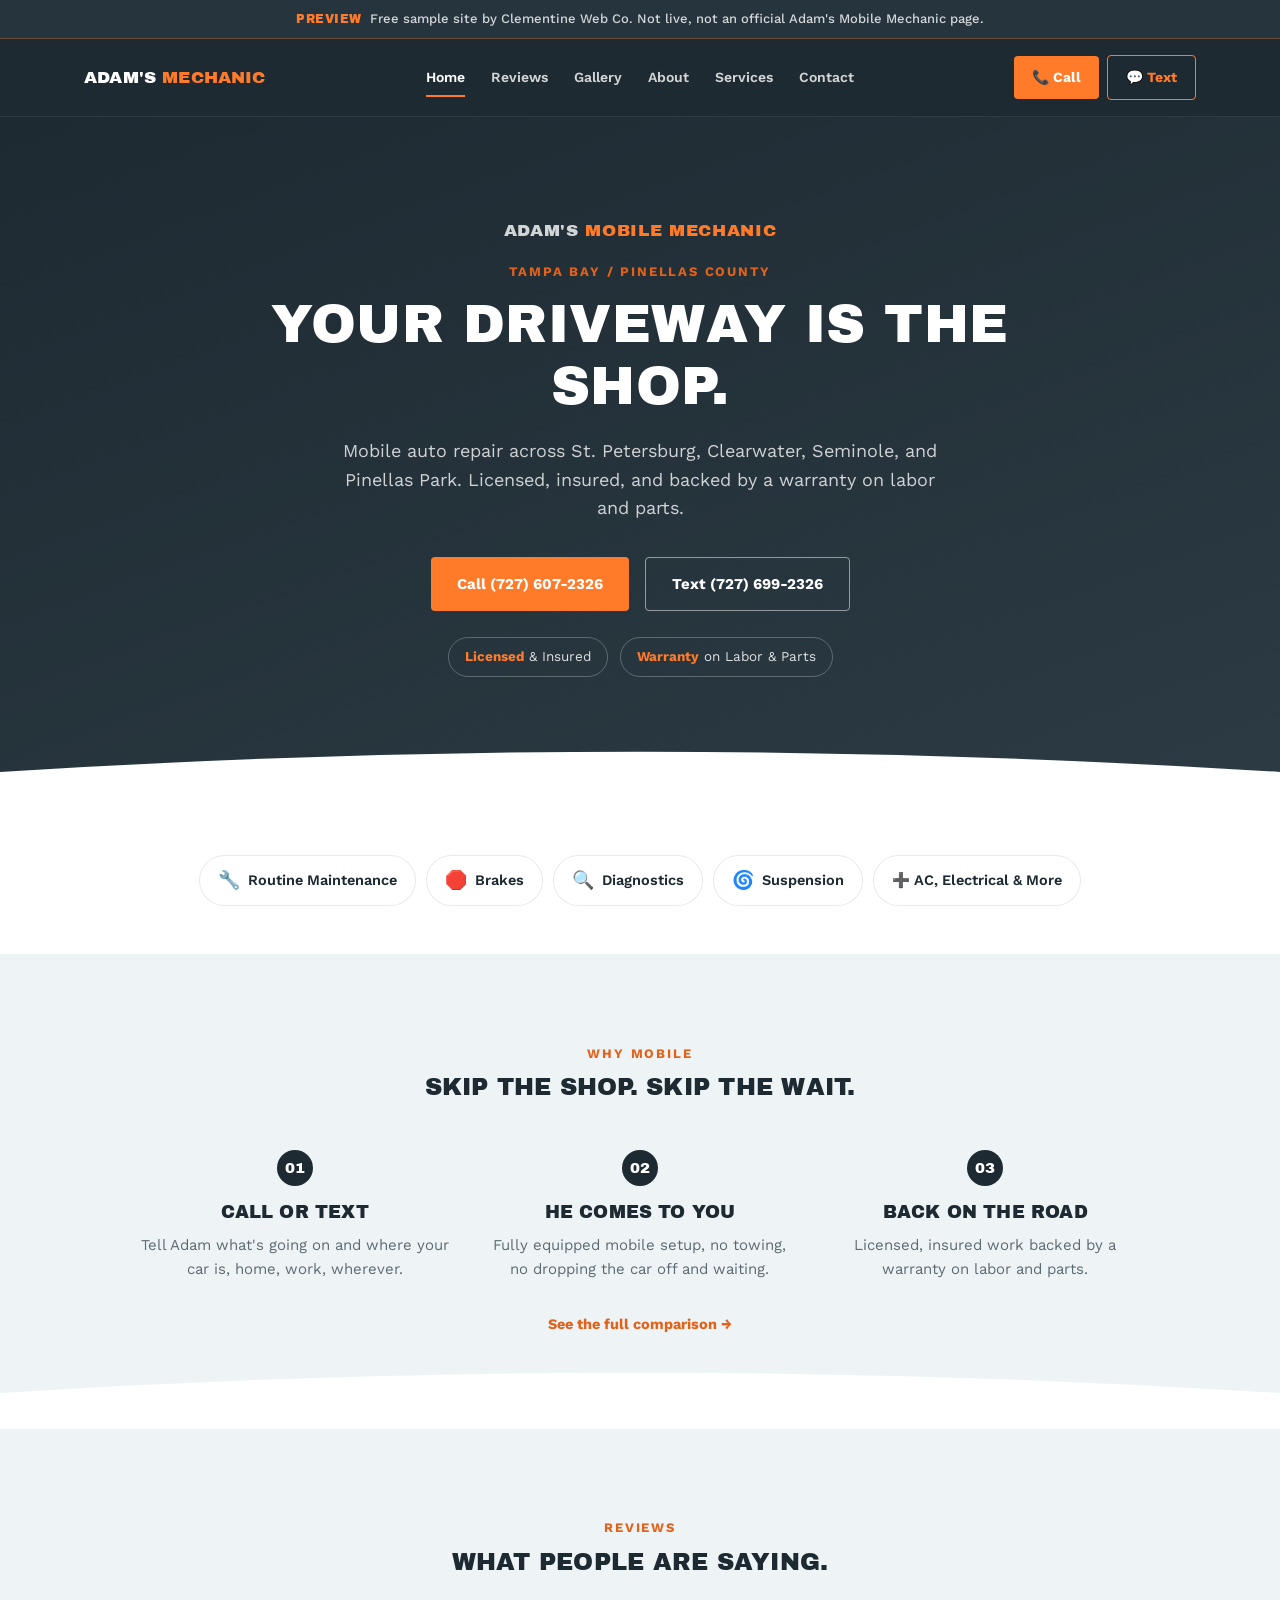
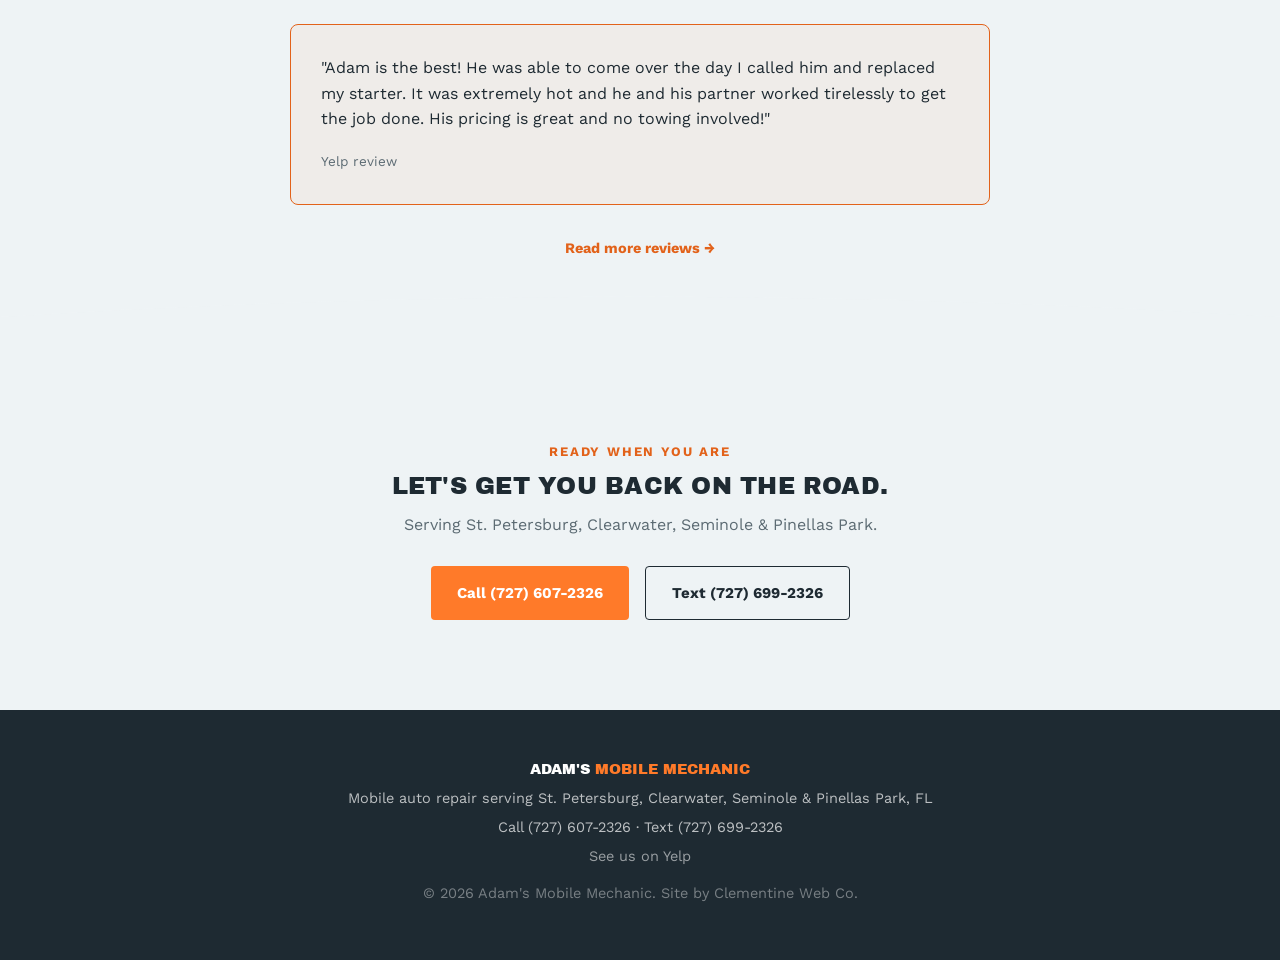
==== index.html @ 5c79a53b "Initial mockup: Adam's Mobile Mechanic Co-Authored-By: Claude Sonnet 5 <noreply@anthropic.com>" ====
<!DOCTYPE html>
<html lang="en">
<head>
  <meta charset="UTF-8">
  <meta name="viewport" content="width=device-width, initial-scale=1.0">
  <title>Adam's Mobile Mechanic | St. Petersburg, FL</title>
  <meta name="description" content="Mobile auto repair that comes to you across St. Petersburg, Clearwater, Seminole, and Pinellas Park. Licensed, insured, and backed by a warranty on labor and parts.">

  <link rel="icon" href="favicon.ico" sizes="any">
  <link rel="icon" href="images/favicon-32.png" type="image/png" sizes="32x32">
  <link rel="icon" href="images/favicon-16.png" type="image/png" sizes="16x16">
  <link rel="apple-touch-icon" href="images/apple-touch-icon.png">

  <meta property="og:type" content="website">
  <meta property="og:url" content="https://dljackson97.github.io/adams-mobile-mechanic/">
  <meta property="og:title" content="Adam's Mobile Mechanic | St. Petersburg, FL">
  <meta property="og:description" content="Mobile auto repair that comes to you across St. Petersburg, Clearwater, Seminole, and Pinellas Park. Licensed, insured, and backed by a warranty on labor and parts.">
  <meta property="og:image" content="https://dljackson97.github.io/adams-mobile-mechanic/images/og-share.jpg">
  <meta property="og:image:width" content="1200">
  <meta property="og:image:height" content="630">
  <meta name="twitter:card" content="summary_large_image">
  <meta name="twitter:title" content="Adam's Mobile Mechanic | St. Petersburg, FL">
  <meta name="twitter:description" content="Mobile auto repair that comes to you across St. Petersburg, Clearwater, Seminole, and Pinellas Park. Licensed, insured, and backed by a warranty on labor and parts.">
  <meta name="twitter:image" content="https://dljackson97.github.io/adams-mobile-mechanic/images/og-share.jpg">
  <link rel="preconnect" href="https://fonts.googleapis.com">
  <link rel="preconnect" href="https://fonts.gstatic.com" crossorigin>
  <link href="https://fonts.googleapis.com/css2?family=Archivo+Black&family=Work+Sans:wght@400;500;600;700&display=swap" rel="stylesheet">
  <link rel="stylesheet" href="styles.css">
</head>
<body>

  <div class="preview-banner"><strong>Preview</strong>Free sample site by Clementine Web Co. Not live, not an official Adam's Mobile Mechanic page.</div>
  <header class="nav">
    <div class="nav__inner">
      <a href="index.html" class="nav__logo">ADAM'S <span>MECHANIC</span></a>
      <nav class="nav__links" id="navLinks">
        <a href="index.html">Home</a>
        <a href="reviews.html">Reviews</a>
        <a href="gallery.html">Gallery</a>
        <a href="about.html">About</a>
        <a href="services.html">Services</a>
        <a href="contact.html">Contact</a>
      </nav>
      <div class="nav__ctas">
        <a href="tel:7276072326" class="btn btn--nav">📞 Call</a>
        <a href="sms:7276992326" class="btn btn--nav" style="background:transparent;border:1.5px solid var(--orange);color:var(--orange);">💬 Text</a>
      </div>
      <button class="nav__toggle" id="navToggle" aria-label="Toggle menu" aria-expanded="false">☰</button>
    </div>
  </header>

  <main>

    <!-- HERO -->
    <section class="hero">
      <div class="bolts" aria-hidden="true">
        <span class="bolt" style="left:6%; width:28px; height:28px; animation-duration:14s; animation-delay:0s; --drift:18px;"></span>
        <span class="bolt bolt--small" style="left:16%; width:10px; height:10px; animation-duration:10s; animation-delay:2.5s; --drift:-12px;"></span>
        <span class="bolt bolt--spark" style="left:27%; width:42px; height:42px; animation-duration:18s; animation-delay:1s; --drift:24px;"></span>
        <span class="bolt bolt--small" style="left:41%; width:8px; height:8px; animation-duration:9s; animation-delay:4s; --drift:-8px;"></span>
        <span class="bolt" style="left:58%; width:34px; height:34px; animation-duration:16s; animation-delay:0.5s; --drift:-20px;"></span>
        <span class="bolt bolt--small" style="left:70%; width:12px; height:12px; animation-duration:11s; animation-delay:3s; --drift:14px;"></span>
        <span class="bolt bolt--spark" style="left:82%; width:48px; height:48px; animation-duration:19s; animation-delay:2s; --drift:-28px;"></span>
        <span class="bolt bolt--small" style="left:91%; width:9px; height:9px; animation-duration:8.5s; animation-delay:5s; --drift:10px;"></span>
      </div>
      <div class="hero__inner">
        <p class="hero__brand">ADAM'S <span>MOBILE MECHANIC</span></p>
        <p class="eyebrow">Tampa Bay / Pinellas County</p>
        <h1>Your driveway is the shop.</h1>
        <p class="hero__sub">Mobile auto repair across St. Petersburg, Clearwater, Seminole, and Pinellas Park. Licensed, insured, and backed by a warranty on labor and parts.</p>
        <div class="hero__actions">
          <a href="tel:7276072326" class="btn btn--primary">Call (727) 607-2326</a>
          <a href="sms:7276992326" class="btn btn--ghost">Text (727) 699-2326</a>
        </div>
        <div class="badge-row">
          <span class="badge-pill"><strong>Licensed</strong> &amp; Insured</span>
          <span class="badge-pill"><strong>Warranty</strong> on Labor &amp; Parts</span>
        </div>
      </div>
      <div class="wave-divider" aria-hidden="true">
        <svg viewBox="0 0 1440 100" preserveAspectRatio="none"><path d="M0,60 Q720,15 1440,60 L1440,100 L0,100 Z" fill="var(--white)"/></svg>
      </div>
    </section>

    <!-- SERVICE STRIP -->
    <section class="service-section reveal">
      <div class="bolts" aria-hidden="true">
        <span class="bolt bolt--onlight" style="left:10%; width:20px; height:20px; animation-duration:12s; animation-delay:0s; --drift:14px;"></span>
        <span class="bolt bolt--onlight bolt--small" style="left:35%; width:9px; height:9px; animation-duration:9s; animation-delay:2s; --drift:-10px;"></span>
        <span class="bolt bolt--onlight bolt--spark" style="left:63%; width:30px; height:30px; animation-duration:15s; animation-delay:1s; --drift:-16px;"></span>
        <span class="bolt bolt--onlight bolt--small" style="left:88%; width:11px; height:11px; animation-duration:11s; animation-delay:3s; --drift:12px;"></span>
      </div>
      <div class="service-strip">
        <span class="service-chip"><span class="emoji">🔧</span> Routine Maintenance</span>
        <span class="service-chip"><span class="emoji">🛑</span> Brakes</span>
        <span class="service-chip"><span class="emoji">🔍</span> Diagnostics</span>
        <span class="service-chip"><span class="emoji">🌀</span> Suspension</span>
        <span class="service-chip">➕ AC, Electrical &amp; More</span>
      </div>
    </section>

    <!-- WHY MOBILE -->
    <section class="how reveal">
      <div class="bolts" aria-hidden="true">
        <span class="bolt bolt--onlight" style="left:8%; width:24px; height:24px; animation-duration:13s; animation-delay:1.5s; --drift:16px;"></span>
        <span class="bolt bolt--onlight bolt--small" style="left:30%; width:9px; height:9px; animation-duration:10s; animation-delay:3.5s; --drift:-8px;"></span>
        <span class="bolt bolt--onlight bolt--spark" style="left:55%; width:36px; height:36px; animation-duration:16s; animation-delay:0s; --drift:-18px;"></span>
        <span class="bolt bolt--onlight bolt--small" style="left:78%; width:11px; height:11px; animation-duration:12s; animation-delay:2.5s; --drift:10px;"></span>
      </div>
      <div class="section__head">
        <p class="eyebrow">Why Mobile</p>
        <h2>Skip the shop. Skip the wait.</h2>
      </div>
      <div class="how-grid">
        <div class="how-step">
          <span class="how-step__num">01</span>
          <h3>Call or text</h3>
          <p>Tell Adam what's going on and where your car is, home, work, wherever.</p>
        </div>
        <div class="how-step">
          <span class="how-step__num">02</span>
          <h3>He comes to you</h3>
          <p>Fully equipped mobile setup, no towing, no dropping the car off and waiting.</p>
        </div>
        <div class="how-step">
          <span class="how-step__num">03</span>
          <h3>Back on the road</h3>
          <p>Licensed, insured work backed by a warranty on labor and parts.</p>
        </div>
      </div>
      <p class="section__more"><a href="about.html" class="section__link">See the full comparison →</a></p>
      <div class="wave-divider" aria-hidden="true">
        <svg viewBox="0 0 1440 100" preserveAspectRatio="none"><path d="M0,60 Q720,15 1440,60 L1440,100 L0,100 Z" fill="var(--white)"/></svg>
      </div>
    </section>

    <!-- REVIEWS -->
    <section class="reviews reveal">
      <div class="section__head">
        <p class="eyebrow">Reviews</p>
        <h2>What people are saying.</h2>
      </div>

      <div class="review-grid">
        <blockquote class="review review--featured">
          <p>"Adam is the best! He was able to come over the day I called him and replaced my starter. It was extremely hot and he and his partner worked tirelessly to get the job done. His pricing is great and no towing involved!"</p>
          <cite>Yelp review</cite>
        </blockquote>
      </div>
      <p class="section__more"><a href="reviews.html" class="section__link">Read more reviews →</a></p>
      <div class="wave-divider" aria-hidden="true">
        <svg viewBox="0 0 1440 100" preserveAspectRatio="none"><path d="M0,60 Q720,15 1440,60 L1440,100 L0,100 Z" fill="var(--sky)"/></svg>
      </div>
    </section>

    <!-- FINAL CTA -->
    <section class="contact reveal">
      <div class="contact__inner">
        <p class="eyebrow">Ready When You Are</p>
        <h2>Let's get you back on the road.</h2>
        <p class="section__sub">Serving St. Petersburg, Clearwater, Seminole &amp; Pinellas Park.</p>
        <div class="cta-actions">
          <a href="tel:7276072326" class="btn btn--primary">Call (727) 607-2326</a>
          <a href="sms:7276992326" class="btn btn--ghost-dark">Text (727) 699-2326</a>
        </div>
      </div>
    </section>

  </main>

  <footer class="footer">
    <div class="footer__inner">
      <p class="footer__logo">ADAM'S <span>MOBILE MECHANIC</span></p>
      <p>Mobile auto repair serving St. Petersburg, Clearwater, Seminole &amp; Pinellas Park, FL</p>
      <p><a href="tel:7276072326">Call (727) 607-2326</a> &middot; <a href="sms:7276992326">Text (727) 699-2326</a></p>
      <p class="footer__links"><a href="https://www.yelp.com/biz/adams-mobile-mechanic-st-petersburg" target="_blank" rel="noopener">See us on Yelp</a></p>
      <p class="footer__fine">© 2026 Adam's Mobile Mechanic. Site by Clementine Web Co.</p>
    </div>
  </footer>

  <a href="tel:7276072326" class="sticky-call">📞 Call or Text Adam</a>

  <div class="promo-toast" id="promoToast">
    <button class="promo-toast__close" id="promoToastClose" aria-label="Close">×</button>
    <div class="promo-toast__stars">★★★★★</div>
    <p>"Adam is the best! He was able to come over the day I called him and replaced my starter... no towing involved!"</p>
    <cite>Yelp review</cite>
    <a href="reviews.html" class="section__link">Read more reviews →</a>
  </div>

  <script src="script.js"></script>
</body>
</html>
---- styles.css ----
:root {
  --steel: #1E2A32;
  --steel-2: #26343D;
  --steel-3: #2C3B44;
  --orange: #FF7A29;
  --orange-dark: #E2621A;
  --white: #FFFFFF;
  --offwhite: #F5F3EF;
  --sky: #EEF3F5;
  --ink: #1E2A32;
  --muted: #5C6B73;
  --line: rgba(30, 42, 50, 0.1);

  --font-display: 'Archivo Black', sans-serif;
  --font-body: 'Work Sans', sans-serif;
}

* { box-sizing: border-box; margin: 0; padding: 0; }

/* Preview notice, remove this whole block when/if this becomes the real site */
.preview-banner {
  background: var(--steel-2); color: rgba(255,255,255,0.8); text-align: center;
  font-family: var(--font-body); font-weight: 500; font-size: 13px;
  padding: 10px 16px; line-height: 1.4; border-bottom: 1px solid rgba(255,122,41,0.3);
}
.preview-banner strong {
  color: var(--orange); font-family: var(--font-display); font-weight: 400;
  letter-spacing: 0.04em; text-transform: uppercase; font-size: 12px; margin-right: 8px;
}

html { scroll-behavior: smooth; }

body {
  font-family: var(--font-body);
  color: var(--ink);
  background: var(--white);
  line-height: 1.6;
  -webkit-font-smoothing: antialiased;
}

h1, h2, h3 {
  font-family: var(--font-display);
  font-weight: 400;
  text-transform: uppercase;
  letter-spacing: 0.01em;
  line-height: 1.15;
}

a { color: inherit; text-decoration: none; }

.eyebrow {
  font-family: var(--font-body);
  font-weight: 700;
  letter-spacing: 0.14em;
  text-transform: uppercase;
  font-size: 13px;
  color: var(--orange-dark);
  margin-bottom: 10px;
}

.section__head { max-width: 640px; margin: 0 auto 48px; text-align: center; position: relative; z-index: 2; }
.section__sub { color: var(--muted); font-size: 16px; margin-top: 12px; }
.placeholder-flag { font-style: italic; opacity: 0.85; }

/* Buttons */
.btn {
  display: inline-flex;
  align-items: center;
  justify-content: center;
  gap: 8px;
  padding: 14px 26px;
  border-radius: 4px;
  font-weight: 700;
  font-size: 15px;
  transition: transform 0.15s ease, box-shadow 0.15s ease, background 0.15s ease;
  white-space: nowrap;
}
.btn--primary { background: var(--orange); color: var(--white); }
.btn--primary:hover { background: var(--orange-dark); transform: translateY(-1px); }
.btn--ghost { background: transparent; color: var(--white); border: 1.5px solid rgba(255,255,255,0.5); }
.btn--ghost:hover { border-color: var(--white); }
.btn--ghost-dark { color: var(--steel); border: 1.5px solid var(--steel); }
.btn--ghost-dark:hover { background: var(--steel); color: var(--white); }
.btn--large { padding: 18px 32px; font-size: 17px; width: 100%; }
.btn--nav { background: var(--orange); color: var(--white); padding: 10px 18px; font-size: 14px; }
.btn--nav:hover { background: var(--orange-dark); }

/* Nav */
.nav {
  position: sticky; top: 0; z-index: 100;
  background: var(--steel);
  border-bottom: 1px solid rgba(255,255,255,0.08);
}
.nav__inner {
  max-width: 1160px; margin: 0 auto; padding: 16px 24px;
  display: flex; align-items: center; justify-content: space-between; gap: 24px;
}
.nav__logo {
  font-family: var(--font-display); font-weight: 400; letter-spacing: 0.01em;
  color: var(--white); font-size: 17px;
}
.nav__logo span { color: var(--orange); }
.nav__links { display: flex; gap: 26px; font-weight: 600; font-size: 14px; }
.nav__links a { color: rgba(255,255,255,0.8); position: relative; padding: 4px 0; }
.nav__links a:hover { color: var(--white); }
.nav__links a.is-active { color: var(--white); }
.nav__links a.is-active::after {
  content: ''; position: absolute; left: 0; right: 0; bottom: -4px; height: 2px; background: var(--orange);
}
.nav__toggle {
  display: none; background: none; border: none; color: var(--white); font-size: 24px;
  line-height: 1; cursor: pointer; padding: 10px; margin: -10px;
}
.nav__ctas { display: flex; gap: 8px; align-items: center; }

@media (max-width: 860px) {
  .nav__links {
    position: absolute; top: 100%; left: 0; right: 0; background: var(--steel);
    flex-direction: column; gap: 0; max-height: 0; overflow: hidden;
    transition: max-height 0.25s ease; border-bottom: 1px solid rgba(255,255,255,0.08);
  }
  .nav__links.open { max-height: 420px; }
  .nav__links a { padding: 16px 24px; border-top: 1px solid rgba(255,255,255,0.06); }
  .nav__toggle { display: block; }
  .nav__ctas { display: none; }
}

/* Mobile sticky call/text bar — hidden until the review popup is shown-and-dismissed
   (or immediately if it's already been seen before), so the two never stack up */
.sticky-call {
  display: none;
}
@media (max-width: 860px) {
  .sticky-call {
    display: flex; position: fixed; bottom: 0; left: 0; right: 0; z-index: 90;
    background: var(--orange); color: var(--white); padding: 14px;
    align-items: center; justify-content: center; gap: 8px;
    font-family: var(--font-display); font-weight: 400; font-size: 15px;
    box-shadow: 0 -6px 20px rgba(0,0,0,0.15);
    transform: translateY(100%); visibility: hidden;
    transition: transform 0.35s ease, visibility 0s linear 0.35s;
  }
  .sticky-call.show {
    transform: translateY(0); visibility: visible;
    transition: transform 0.35s ease, visibility 0s linear 0s;
  }
  body.sticky-call-visible { padding-bottom: 58px; }
}

/* Hero */
.hero {
  background: linear-gradient(160deg, var(--steel) 0%, var(--steel-3) 100%);
  color: var(--white);
  padding: 100px 24px 130px;
  text-align: center;
  position: relative;
  overflow: hidden;
}
.hero__inner { max-width: 780px; margin: 0 auto; position: relative; z-index: 2; }
.hero__brand {
  font-family: var(--font-display); font-weight: 400; letter-spacing: 0.04em;
  text-transform: uppercase; font-size: clamp(14px, 2.5vw, 17px); color: rgba(255,255,255,0.8);
  margin-bottom: 18px;
}
.hero__brand span { color: var(--orange); }
.hero h1 { font-size: clamp(32px, 5.5vw, 54px); margin-bottom: 20px; }
.hero__sub { font-size: 18px; color: rgba(255,255,255,0.78); max-width: 620px; margin: 0 auto 34px; }
.hero__actions { display: flex; gap: 16px; justify-content: center; flex-wrap: wrap; margin-bottom: 26px; }

/* Floating bolts/hex-nuts, subtle decoration (same underlying technique as
   other client builds' bubbles/water-beads/petals, reshaped for a mechanic) */
.bolts { position: absolute; inset: 0; z-index: 0; pointer-events: none; overflow: hidden; }
.bolt {
  position: absolute;
  clip-path: polygon(25% 0%, 75% 0%, 100% 50%, 75% 100%, 25% 100%, 0% 50%);
  background: rgba(255,122,41,0.35);
  border: 1px solid rgba(255,255,255,0.25);
  animation: boltSpin linear infinite;
  opacity: 0;
}
.bolt--small { background: rgba(255,255,255,0.25); border-color: rgba(255,255,255,0.15); }
.bolt--onlight {
  background: rgba(255,122,41,0.25); border-color: rgba(30,42,50,0.2);
}
.bolt--onlight.bolt--small { background: rgba(30,42,50,0.15); border-color: rgba(30,42,50,0.12); }
.bolt--spark::after {
  content: '+'; position: absolute; top: -30%; right: -20%; font-size: 0.7em; line-height: 1;
  color: rgba(255,255,255,0.85); font-weight: 700; animation: sparkTwinkle 2.2s ease-in-out infinite;
}
.bolt--onlight.bolt--spark::after { color: rgba(226,98,26,0.7); }

@keyframes boltSpin {
  0% { transform: translate(0, 20px) rotate(0deg) scale(0.9); opacity: 0; }
  10% { opacity: 0.8; }
  90% { opacity: 0.5; }
  100% { transform: translate(var(--drift, 20px), -340px) rotate(220deg) scale(1.05); opacity: 0; }
}
@keyframes sparkTwinkle {
  0%, 100% { opacity: 0.2; transform: scale(0.7); }
  50% { opacity: 1; transform: scale(1.2); }
}

/* Curved section dividers, replaces hard rectangular color-block edges */
.wave-divider {
  position: absolute; left: 0; right: 0; bottom: -1px; line-height: 0; z-index: 1; pointer-events: none;
}
.wave-divider svg { display: block; width: 100%; height: 90px; }

@media (max-width: 560px) {
  .wave-divider svg { height: 50px; }
}

@media (max-width: 560px) {
  .hero { padding: 56px 20px 48px; }
  .hero__brand { margin-bottom: 12px; }
  .hero__sub { font-size: 16px; margin-bottom: 26px; }
  .hero__actions { margin-bottom: 20px; }
}

/* Trust badges row (home hero) */
.badge-row { display: flex; gap: 12px; justify-content: center; flex-wrap: wrap; margin-top: 10px; }
.badge-pill {
  border: 1px solid rgba(255,255,255,0.25); border-radius: 999px; padding: 8px 16px;
  font-size: 13.5px; color: rgba(255,255,255,0.85);
}
.badge-pill strong { color: var(--orange); }

/* Service icon strip section (home) */
.service-section { padding: 48px 24px; max-width: 1160px; margin: 0 auto; position: relative; }
.service-strip {
  max-width: 1000px; margin: 0 auto; position: relative; z-index: 2; display: flex; justify-content: center;
  gap: 10px; flex-wrap: wrap;
}
.service-chip {
  display: flex; align-items: center; gap: 8px; border: 1px solid var(--line);
  border-radius: 999px; padding: 10px 18px; font-weight: 600; font-size: 14.5px;
  background: var(--white);
}
.service-chip span.emoji { font-size: 18px; }

/* How it works / Why mobile */
.how { background: var(--sky); padding: 90px 24px; position: relative; }
.how--plain { background: var(--white); }
.how-grid {
  max-width: 1000px; margin: 0 auto; position: relative; z-index: 2;
  display: grid; grid-template-columns: repeat(3, 1fr); gap: 36px; text-align: center;
}
.how-step__num {
  display: inline-block; font-family: var(--font-display); font-size: 15px;
  color: var(--white); background: var(--steel); border-radius: 50%;
  width: 36px; height: 36px; line-height: 36px; margin-bottom: 16px;
}
.how-step h3 { font-size: 18px; margin-bottom: 10px; }
.how-step p { color: var(--muted); font-size: 15px; }

@media (max-width: 720px) {
  .how-grid { grid-template-columns: 1fr; }
}

/* "Coming soon" gallery cards — no real job photos exist publicly for this
   business yet (the funnel's photos are stock), so this is honest about that */
.coming-soon-grid {
  max-width: 900px; margin: 0 auto; position: relative; z-index: 2;
  display: grid; grid-template-columns: repeat(3, 1fr); gap: 20px;
}
.coming-soon-tile {
  text-align: center; padding: 36px 22px; border-radius: 8px;
  border: 1px dashed var(--line); background: var(--white);
}
.coming-soon-tile__icon { font-size: 34px; display: block; margin-bottom: 12px; }
.coming-soon-tile h3 { font-size: 16px; text-transform: none; letter-spacing: 0; margin-bottom: 6px; }
.coming-soon-tile p { color: var(--muted); font-size: 13.5px; }

@media (max-width: 860px) {
  .coming-soon-grid { grid-template-columns: repeat(2, 1fr); }
}
@media (max-width: 480px) {
  .coming-soon-grid { grid-template-columns: 1fr; }
}

.gallery { padding: 90px 24px; max-width: 1160px; margin: 0 auto; position: relative; }

/* Reviews */
.reviews { background: var(--sky); color: var(--ink); padding: 90px 24px; position: relative; }
.reviews .section__sub { color: var(--muted); }
.review-grid {
  max-width: 700px; margin: 0 auto; position: relative; z-index: 2;
  display: grid; grid-template-columns: 1fr; gap: 24px;
}
.review {
  background: var(--white); border: 1px solid var(--line);
  border-radius: 8px; padding: 30px;
}
.review--featured { border-color: var(--orange-dark); background: rgba(255,122,41,0.06); }
.review p { font-size: 16px; margin-bottom: 16px; color: var(--ink); }
.review cite { font-size: 13.5px; color: var(--muted); font-style: normal; }

/* About */
.about { padding: 90px 24px; position: relative; }
.about__inner { max-width: 700px; margin: 0 auto; text-align: center; position: relative; z-index: 2; }
.about h2 { margin-bottom: 24px; font-size: clamp(26px, 4vw, 36px); }
.about p { color: var(--muted); font-size: 16.5px; margin-bottom: 16px; }

/* Contact */
.contact { background: var(--sky); padding: 90px 24px; }
.contact__inner { max-width: 720px; margin: 0 auto; text-align: center; position: relative; z-index: 2; }
.cta-actions { margin-top: 28px; display: flex; gap: 16px; justify-content: center; flex-wrap: wrap; }

/* One-time review popup, bottom-right, shows once per browser */
.promo-toast {
  position: fixed; bottom: 24px; right: 24px; max-width: 300px; z-index: 200;
  background: var(--white); border: 1px solid var(--line); border-radius: 10px;
  padding: 20px 22px 18px; box-shadow: 0 20px 50px rgba(30,42,50,0.18);
  transform: translateY(16px); opacity: 0; pointer-events: none;
  transition: transform 0.4s ease, opacity 0.4s ease;
}
.promo-toast.show { transform: translateY(0); opacity: 1; pointer-events: auto; }
.promo-toast__close {
  position: absolute; top: 2px; right: 4px; background: none; border: none;
  font-size: 18px; line-height: 1; color: var(--muted); cursor: pointer; padding: 12px;
}
.promo-toast__close:hover { color: var(--ink); }
.promo-toast__stars { color: var(--orange-dark); font-size: 13px; letter-spacing: 2px; margin-bottom: 8px; }
.promo-toast p { font-size: 13.5px; color: var(--ink); margin-bottom: 10px; line-height: 1.5; }
.promo-toast cite { display: block; font-size: 12px; color: var(--muted); font-style: normal; margin-bottom: 10px; }
.promo-toast .section__link { font-size: 13px; margin-top: 0; }

@media (max-width: 860px) {
  .promo-toast { left: 14px; right: 14px; bottom: 74px; max-width: none; }
}

/* Footer */
.footer { background: var(--steel); color: rgba(255,255,255,0.7); padding: 48px 24px; text-align: center; }
.footer__logo { font-family: var(--font-display); font-size: 17px; color: var(--white); margin-bottom: 12px; }
.footer__logo span { color: var(--orange); }
.footer p { margin-bottom: 6px; font-size: 14.5px; }
.footer__fine { font-size: 12.5px; color: rgba(255,255,255,0.4); margin-top: 14px; }
.footer__links { font-size: 13.5px; color: rgba(255,255,255,0.55); }
.footer__links a:hover { color: var(--orange); }

/* Scroll reveal */
.reveal { opacity: 0; transform: translateY(18px); transition: opacity 0.6s ease, transform 0.6s ease; }
.reveal.is-visible { opacity: 1; transform: none; }

/* Interior page hero (Services / Gallery / About / Reviews / Contact) */
.page-hero {
  background: linear-gradient(160deg, var(--steel) 0%, var(--steel-3) 100%);
  color: var(--white); padding: 72px 24px 68px; text-align: center;
  position: relative; overflow: hidden;
}
.page-hero__brand {
  font-family: var(--font-display); font-weight: 400; letter-spacing: 0.03em;
  text-transform: uppercase; font-size: clamp(12px, 2.5vw, 14px); color: rgba(255,255,255,0.8);
  margin-bottom: 10px; position: relative; z-index: 2;
}
.page-hero__brand span { color: var(--orange); }
.page-hero h1 { font-size: clamp(28px, 4.5vw, 42px); margin-bottom: 14px; position: relative; z-index: 2; }
.page-hero p { color: rgba(255,255,255,0.75); max-width: 560px; margin: 0 auto; font-size: 16.5px; position: relative; z-index: 2; }

@media (max-width: 560px) {
  .page-hero { padding: 44px 20px 36px; }
}

.section__link {
  display: inline-block; margin-top: 8px; font-weight: 700; font-size: 14.5px;
  color: var(--orange-dark); border-bottom: 2px solid transparent;
}
.section__link:hover { border-color: var(--orange-dark); }

.section__more { text-align: center; margin-top: 24px; position: relative; z-index: 2; }
.section--tight { padding-top: 60px; }
.section--compact { padding-top: 56px; padding-bottom: 56px; }

/* Mobile vs. shop comparison table */
.compare { max-width: 760px; margin: 0 auto; border: 1px solid var(--line); border-radius: 8px; overflow: hidden; position: relative; z-index: 2; background: var(--white); }
.compare-row { display: grid; grid-template-columns: 1.4fr 1fr 1fr; }
.compare-row + .compare-row { border-top: 1px solid var(--line); }
.compare-row > div { padding: 16px 18px; font-size: 14.5px; }
.compare-row.head { background: var(--steel); color: var(--white); font-family: var(--font-display); font-size: 13px; text-transform: uppercase; }
.compare-row:not(.head) > div:first-child { font-weight: 700; color: var(--ink); }
.compare-row:not(.head) > div:nth-child(2) { color: var(--muted); }
.compare-row:not(.head) > div:nth-child(3) { color: var(--orange-dark); font-weight: 700; }

@media (max-width: 620px) {
  .compare-row { grid-template-columns: 1fr; }
  .compare-row.head { display: none; }
  .compare-row:not(.head) { padding: 14px 18px 4px; display: block; }
  .compare-row:not(.head) > div { padding: 4px 0; }
  .compare-row:not(.head) > div:nth-child(2)::before { content: 'Shop: '; font-weight: 700; color: var(--ink); }
  .compare-row:not(.head) > div:nth-child(3)::before { content: 'Adam: '; font-weight: 700; color: var(--ink); }
}

/* Service area list */
.area-grid {
  max-width: 700px; margin: 0 auto; position: relative; z-index: 2; display: grid; grid-template-columns: repeat(2, 1fr);
  gap: 14px 28px;
}
.area-item { display: flex; align-items: center; gap: 10px; font-weight: 600; font-size: 15.5px; }
.area-item .pin { color: var(--orange-dark); font-size: 16px; }
.area-note { text-align: center; margin-top: 20px; color: var(--muted); font-size: 14.5px; }

@media (max-width: 520px) {
  .area-grid { grid-template-columns: 1fr; }
}

/* Services page: package rows */
.package {
  max-width: 900px; margin: 0 auto 20px; border: 1px solid var(--line); border-radius: 8px;
  background: var(--white); position: relative; z-index: 2;
  padding: 26px 30px; display: flex; justify-content: space-between; align-items: center; gap: 20px; flex-wrap: wrap;
}
.package h3 { font-size: 17px; margin-bottom: 6px; text-transform: none; letter-spacing: 0; }
.package p { color: var(--muted); font-size: 14.5px; max-width: 480px; }
.package__price { font-family: var(--font-display); color: var(--orange-dark); font-size: 20px; white-space: nowrap; }
.package__note { display: block; font-family: var(--font-body); font-size: 11.5px; color: var(--muted); font-style: italic; margin-top: 2px; font-weight: 400; text-transform: none; }
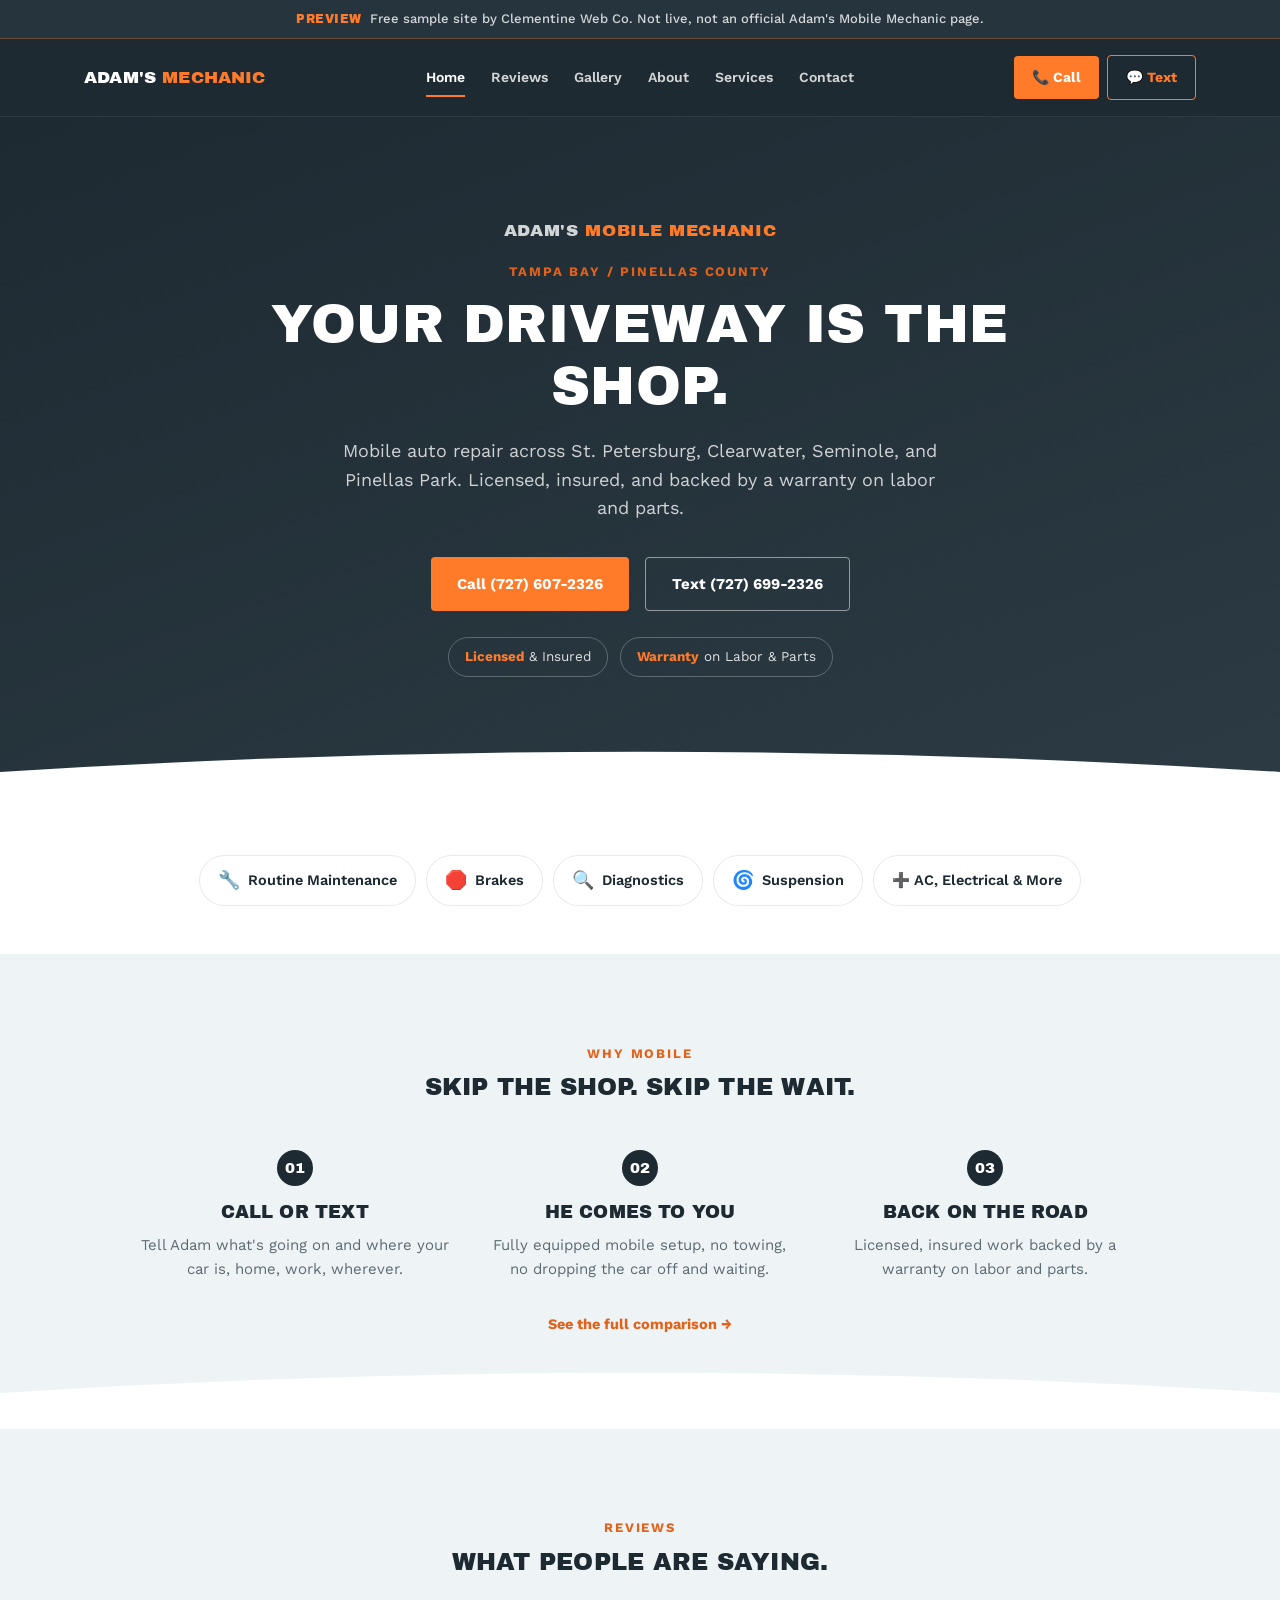
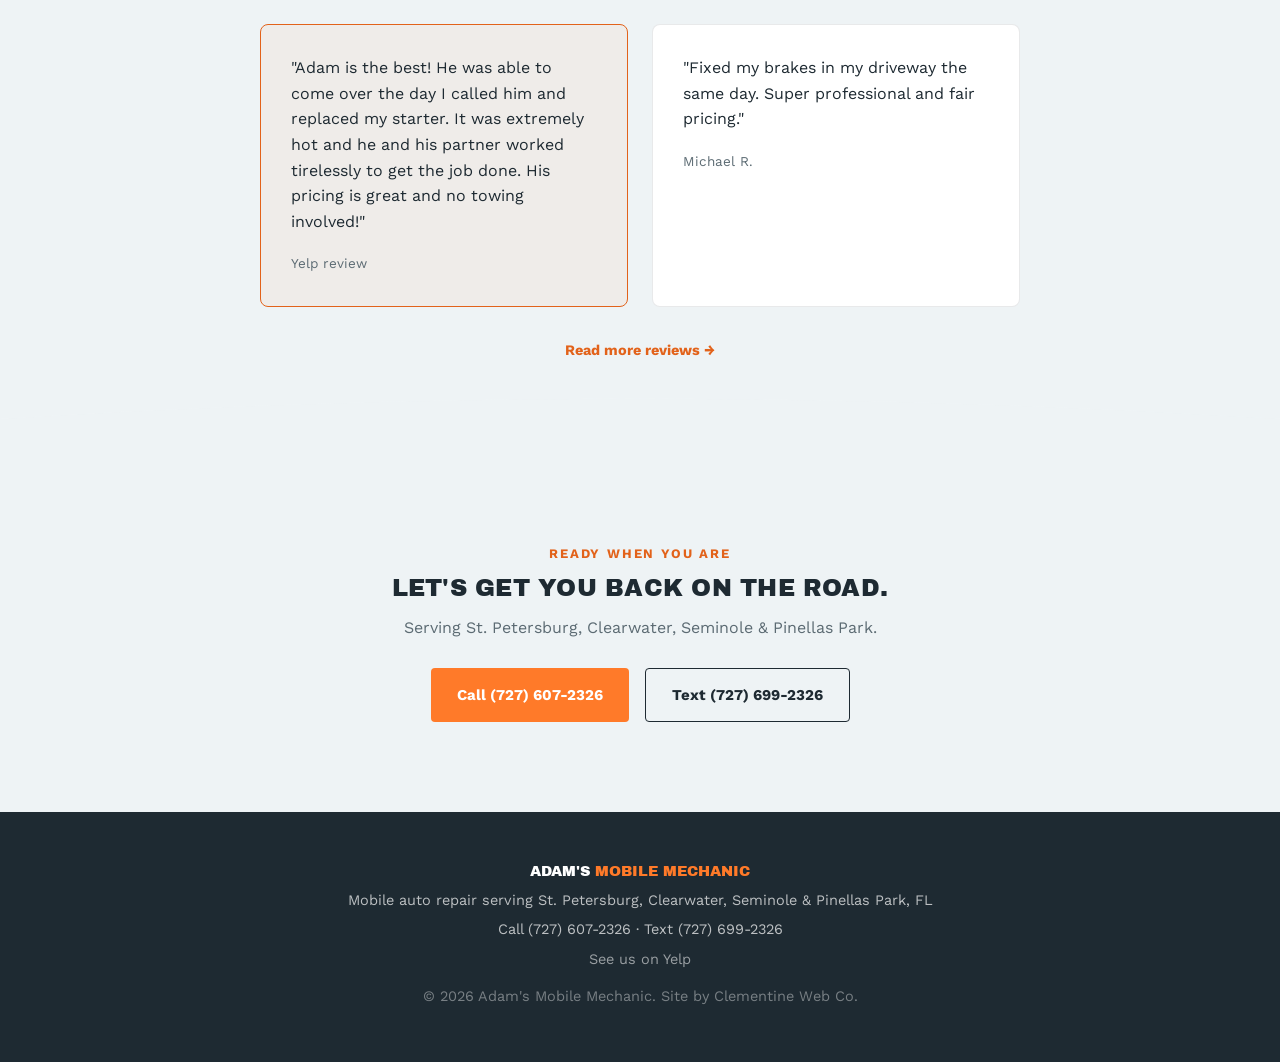
==== commit 293d3a85: "Add two more real testimonials, widen review grid Co-Authored-By: Claude Sonnet 5 <noreply@anthropic" ====
--- a/index.html
+++ b/index.html
@@ -141,10 +141,14 @@
         <h2>What people are saying.</h2>
       </div>
 
-      <div class="review-grid">
+      <div class="review-grid" style="grid-template-columns: repeat(2, 1fr); max-width: 760px;">
         <blockquote class="review review--featured">
           <p>"Adam is the best! He was able to come over the day I called him and replaced my starter. It was extremely hot and he and his partner worked tirelessly to get the job done. His pricing is great and no towing involved!"</p>
           <cite>Yelp review</cite>
+        </blockquote>
+        <blockquote class="review">
+          <p>"Fixed my brakes in my driveway the same day. Super professional and fair pricing."</p>
+          <cite>Michael R.</cite>
         </blockquote>
       </div>
       <p class="section__more"><a href="reviews.html" class="section__link">Read more reviews →</a></p>
--- a/styles.css
+++ b/styles.css
@@ -284,8 +284,12 @@
 .reviews { background: var(--sky); color: var(--ink); padding: 90px 24px; position: relative; }
 .reviews .section__sub { color: var(--muted); }
 .review-grid {
-  max-width: 700px; margin: 0 auto; position: relative; z-index: 2;
-  display: grid; grid-template-columns: 1fr; gap: 24px;
+  max-width: 1100px; margin: 0 auto; position: relative; z-index: 2;
+  display: grid; grid-template-columns: repeat(3, 1fr); gap: 24px;
+}
+
+@media (max-width: 860px) {
+  .review-grid { grid-template-columns: 1fr; max-width: 500px; }
 }
 .review {
   background: var(--white); border: 1px solid var(--line);
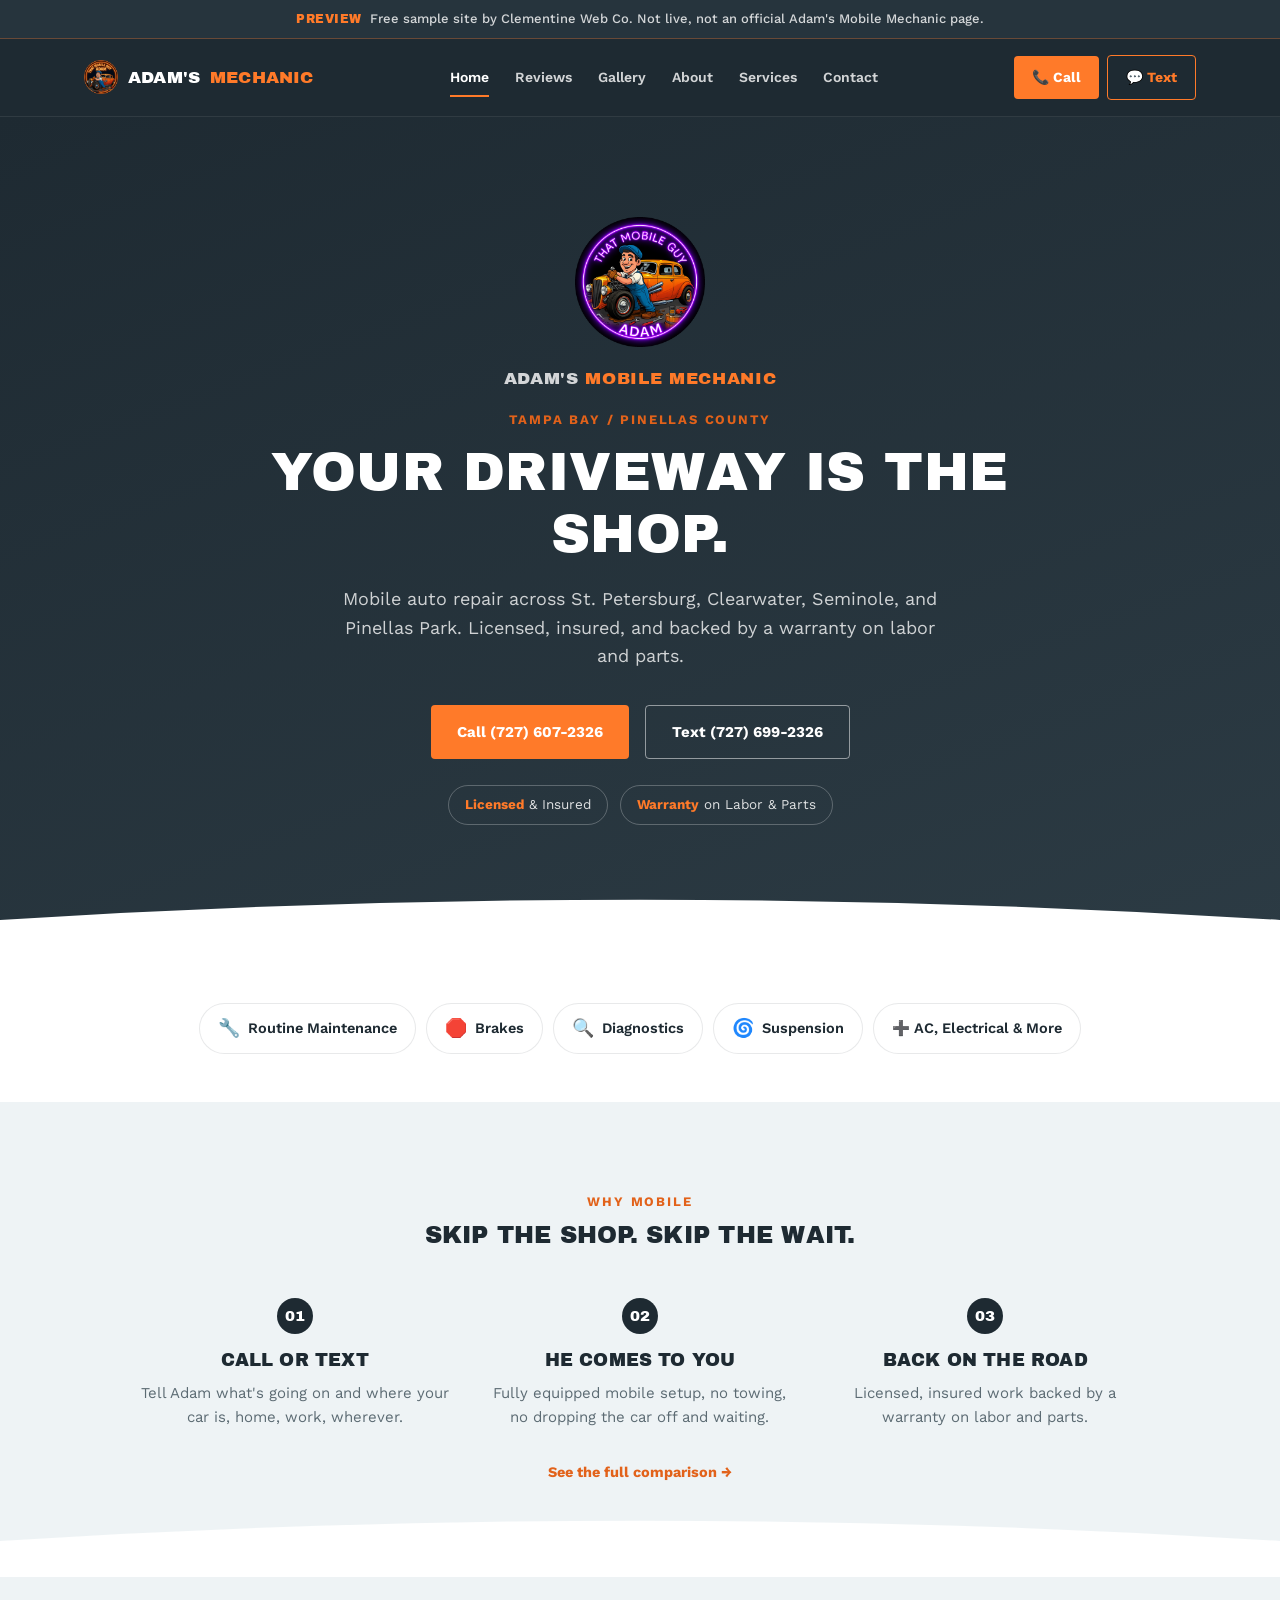
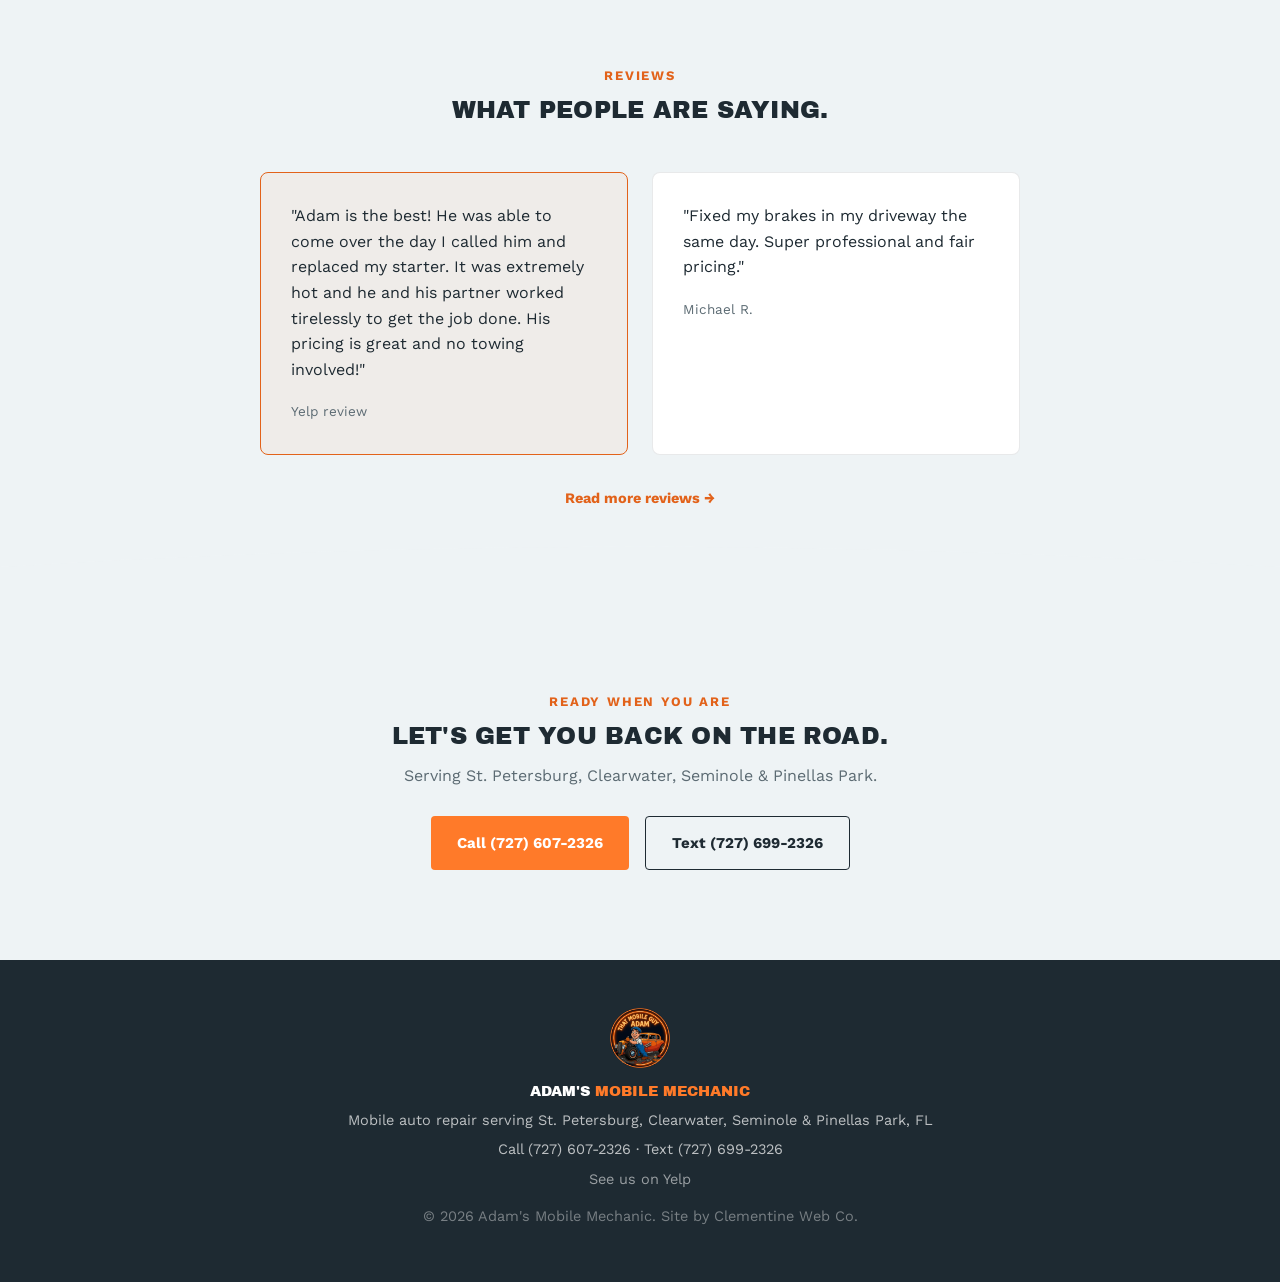
==== commit 500d361d: "Add mascot badge to nav, footer, and every page hero with color variations Co-Authored-By: Claude So" ====
--- a/index.html
+++ b/index.html
@@ -32,7 +32,7 @@
   <div class="preview-banner"><strong>Preview</strong>Free sample site by Clementine Web Co. Not live, not an official Adam's Mobile Mechanic page.</div>
   <header class="nav">
     <div class="nav__inner">
-      <a href="index.html" class="nav__logo">ADAM'S <span>MECHANIC</span></a>
+      <a href="index.html" class="nav__logo"><img src="images/adam-mascot-badge.png" alt="" class="nav__badge">ADAM'S <span>MECHANIC</span></a>
       <nav class="nav__links" id="navLinks">
         <a href="index.html">Home</a>
         <a href="reviews.html">Reviews</a>
@@ -64,6 +64,7 @@
         <span class="bolt bolt--small" style="left:91%; width:9px; height:9px; animation-duration:8.5s; animation-delay:5s; --drift:10px;"></span>
       </div>
       <div class="hero__inner">
+        <img src="images/adam-mascot-purple.png" alt="That Mobile Guy Adam mascot" class="hero__badge">
         <p class="hero__brand">ADAM'S <span>MOBILE MECHANIC</span></p>
         <p class="eyebrow">Tampa Bay / Pinellas County</p>
         <h1>Your driveway is the shop.</h1>
@@ -174,6 +175,7 @@
 
   <footer class="footer">
     <div class="footer__inner">
+      <img src="images/adam-mascot-badge.png" alt="That Mobile Guy Adam mascot" class="footer__badge">
       <p class="footer__logo">ADAM'S <span>MOBILE MECHANIC</span></p>
       <p>Mobile auto repair serving St. Petersburg, Clearwater, Seminole &amp; Pinellas Park, FL</p>
       <p><a href="tel:7276072326">Call (727) 607-2326</a> &middot; <a href="sms:7276992326">Text (727) 699-2326</a></p>
--- a/styles.css
+++ b/styles.css
@@ -98,8 +98,13 @@
 .nav__logo {
   font-family: var(--font-display); font-weight: 400; letter-spacing: 0.01em;
   color: var(--white); font-size: 17px;
+  display: flex; align-items: center; gap: 10px;
 }
 .nav__logo span { color: var(--orange); }
+.nav__badge { width: 34px; height: 34px; flex-shrink: 0; }
+.hero__badge { width: 130px; height: 130px; margin: 0 auto 18px; display: block; position: relative; z-index: 2; }
+.page-hero__badge { width: 96px; height: 96px; margin: 0 auto 14px; display: block; position: relative; z-index: 2; }
+.footer__badge { width: 60px; height: 60px; margin: 0 auto 12px; display: block; }
 .nav__links { display: flex; gap: 26px; font-weight: 600; font-size: 14px; }
 .nav__links a { color: rgba(255,255,255,0.8); position: relative; padding: 4px 0; }
 .nav__links a:hover { color: var(--white); }
